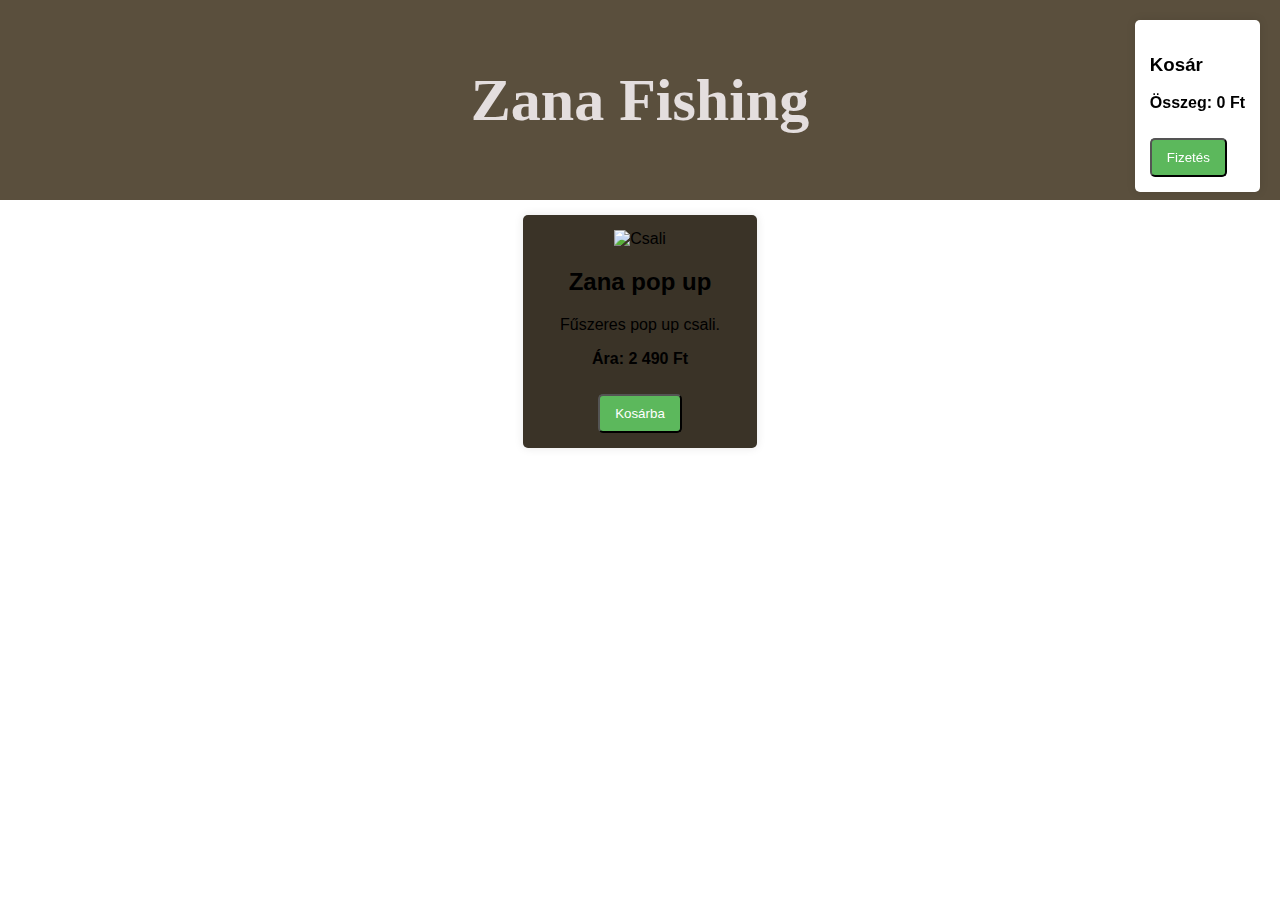
==== index.html @ f269dd6e "updates" ====
<!DOCTYPE html>
<html lang="hu">
<head>
    <meta charset="UTF-8">
    <meta name="viewport" content="width=device-width, initial-scale=1.0">
    <title>Zana Fishing</title>
    <link rel="stylesheet" href="index.css">
</head>
<style>
    div.card {
            width: 350px;
            box-shadow: 0 4px 8px 0 rgba(0, 0, 0, 0.2), 0 6px 20px 0 rgba(0, 0, 0, 0.19);
            text-align: center;
           margin-left: 1400px;
          }
          
    div.header {
      background-color: rgb(0, 153, 255);
            color: white;
            padding: 10px;
            font-size: 13px;
            font-family: 'Gill Sans', 'Gill Sans MT', Calibri, 'Trebuchet MS', sans-serif;

        }
          
    div.container1 {
            padding: 10px;
            background-color: white;
            font-family: 'Gill Sans', 'Gill Sans MT', Calibri, 'Trebuchet MS', sans-serif;
          }
          </style>
<body>
    <header>
        <h1><span>Zana Fishing</span></h1>
    </header>
    <div id="cart">
        <h3>Kosár</h3>
        <ul id="cart-items"></ul>
        <p><strong>Összeg: <span id="total-price">0</span> Ft</strong></p>
        <button onclick="checkout()" class="btn">Fizetés</button>
    </div>
    <div class="container">

        <div class="product" data-name="Zana pop up" data-price="2490">
            <img src="csali.JPEG" alt="Csali">
            <h2>Zana pop up</h2>
            <p>Fűszeres pop up csali.</p>
            <p><strong>Ára: 2 490 Ft</strong></p>
            <button onclick="addToCart(this)" class="btn">Kosárba</button>
        </div>
    </div>
    <script>
        let cart = [];
        
        function addToCart(button) {
            let product = button.parentElement;
            let name = product.getAttribute("data-name");
            let price = parseInt(product.getAttribute("data-price"));
            cart.push({ name, price });
            updateCart();
        }
        
        function updateCart() {
            let cartItems = document.getElementById("cart-items");
            let totalPrice = document.getElementById("total-price");
            cartItems.innerHTML = "";
            let total = 0;
            cart.forEach(item => {
                let li = document.createElement("li");
                li.textContent = `${item.name} - ${item.price} Ft`;
                cartItems.appendChild(li);
                total += item.price;
            });
            totalPrice.textContent = total;
        }
        
        function checkout() {
            alert("Fizetés sikeres! Köszönjük a vásárlást!");
            cart = [];
            updateCart();
        }
    </script>

<div class="card">
    <div class="header">
      <h1>Tiszakécske, Szolnoki út 15, 6060
    </h1>
    </div>
  
    <div class="container1">
      <p>+36 123 456 78</p>
    </div>
  </div>



<iframe src="https://www.google.com/maps/embed?pb=!1m18!1m12!1m3!1d809.9255239074529!2d20.096237175529208!3d46.93704915856604!2m3!1f0!2f0!3f0!3m2!1i1024!2i768!4f13.1!3m3!1m2!1s0x474159cafc834267%3A0xa4e37be866e3dd0b!2sHorg%C3%A1szbolt!5e0!3m2!1shu!2shu!4v1740987838800!5m2!1shu!2shu" width="450" height="300" style="border:0;" allowfullscreen="" loading="lazy" referrerpolicy="no-referrer-when-downgrade"></iframe>
</body>
</html>
---- index.css ----
header {
    background-color: rgb(90, 79, 61);
    background-size: cover;
    height: 200px; /* Állítsd be a kívánt magasságot */
    text-align: center;
    color: rgb(228, 222, 222);
    display: flex;
    align-items: center;
    justify-content: center;
    font-family: Copperplate, fantasy;
    font-size: 30px;
    
}
header span {

    border-radius: 5px;
    border-width: 15px;
}
body {
    font-family: Arial, Helvetica, sans-serif;
    margin: 0;
    padding: 0;
    background-color: rgb(6, 94, 99);
    background: url('halak.jpg') no-repeat;
    background-size: 130%;

}

.container {
    width: 80%;
    margin: auto;
    overflow: hidden;
    display: flex;
    flex-wrap: wrap;
    justify-content: space-around;
}
.product {
    background:  rgb(58, 51, 39);
    margin: 15px;
    padding: 15px;
    border-radius: 5px;
    box-shadow: 0px 0px 10px rgba(0, 0, 0, 0.1);
    text-align: center;
    width: 20%;
}

.product img {
    max-width: 100%;
    height: auto;
}



.btn {
    display: inline-block;
    padding: 10px 15px;
    margin-top: 10px;
    background: #5cb85c;
    color: white;
    text-decoration: none;
    border-radius: 5px;
    cursor: pointer;
}
.btn:hover {
    background: #4cae4c;
}
#cart {
    position: fixed;
    top: 20px;
    right: 20px;
    background: white;
    padding: 15px;
    border-radius: 5px;
    box-shadow: 0px 0px 10px rgba(0, 0, 0, 0.1);
}
#cart-items {
    list-style: none;
    padding: 0;
}
iframe{
    border-radius: 5px;
    border-color: white;
    margin-top: -550px;
    padding-left: 60px;
}
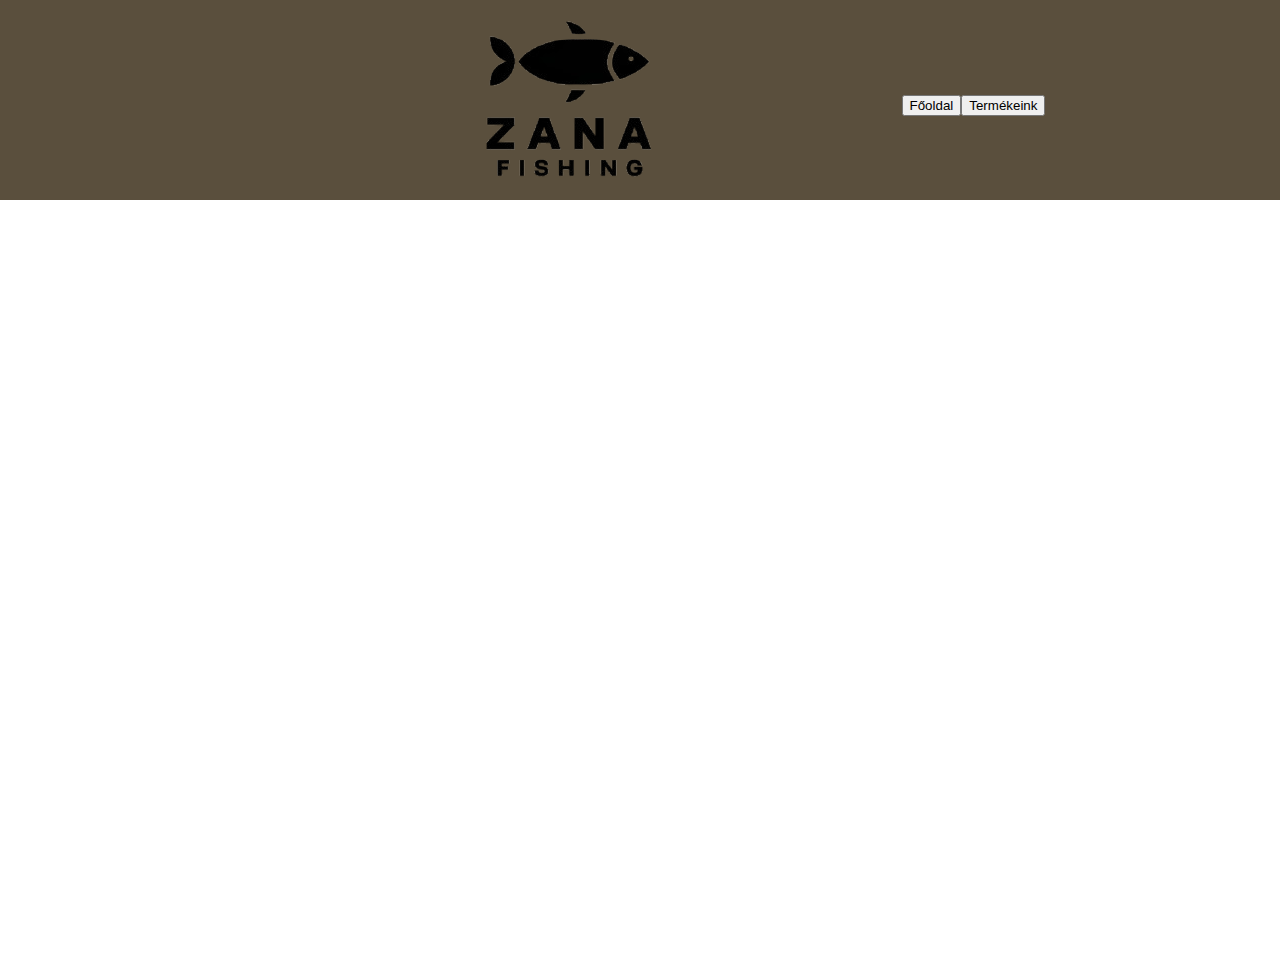
==== commit 4e0b7305: "updating css" ====
--- a/index.html
+++ b/index.html
@@ -1,3 +1,4 @@
+
 <!DOCTYPE html>
 <html lang="hu">
 <head>
@@ -12,10 +13,11 @@
             box-shadow: 0 4px 8px 0 rgba(0, 0, 0, 0.2), 0 6px 20px 0 rgba(0, 0, 0, 0.19);
             text-align: center;
            margin-left: 1400px;
+           margin-top: 550px;
           }
           
     div.header {
-      background-color: rgb(0, 153, 255);
+            background-color: rgb(90, 79, 61);
             color: white;
             padding: 10px;
             font-size: 13px;
@@ -31,55 +33,14 @@
           </style>
 <body>
     <header>
-        <h1><span>Zana Fishing</span></h1>
+        <img src="logo.png" alt="" >
+        <a href="#"><button>Főoldal</button></a>
+        <a href="termekek.html"><button class="termek">Termékeink</button></a> 
+ 
     </header>
-    <div id="cart">
-        <h3>Kosár</h3>
-        <ul id="cart-items"></ul>
-        <p><strong>Összeg: <span id="total-price">0</span> Ft</strong></p>
-        <button onclick="checkout()" class="btn">Fizetés</button>
-    </div>
-    <div class="container">
+   
 
-        <div class="product" data-name="Zana pop up" data-price="2490">
-            <img src="csali.JPEG" alt="Csali">
-            <h2>Zana pop up</h2>
-            <p>Fűszeres pop up csali.</p>
-            <p><strong>Ára: 2 490 Ft</strong></p>
-            <button onclick="addToCart(this)" class="btn">Kosárba</button>
-        </div>
-    </div>
-    <script>
-        let cart = [];
-        
-        function addToCart(button) {
-            let product = button.parentElement;
-            let name = product.getAttribute("data-name");
-            let price = parseInt(product.getAttribute("data-price"));
-            cart.push({ name, price });
-            updateCart();
-        }
-        
-        function updateCart() {
-            let cartItems = document.getElementById("cart-items");
-            let totalPrice = document.getElementById("total-price");
-            cartItems.innerHTML = "";
-            let total = 0;
-            cart.forEach(item => {
-                let li = document.createElement("li");
-                li.textContent = `${item.name} - ${item.price} Ft`;
-                cartItems.appendChild(li);
-                total += item.price;
-            });
-            totalPrice.textContent = total;
-        }
-        
-        function checkout() {
-            alert("Fizetés sikeres! Köszönjük a vásárlást!");
-            cart = [];
-            updateCart();
-        }
-    </script>
+    
 
 <div class="card">
     <div class="header">
@@ -88,7 +49,7 @@
     </div>
   
     <div class="container1">
-      <p>+36 123 456 78</p>
+      <p><a href="tel:06703322145">+36 70 332 2145</a></p>
     </div>
   </div>
 
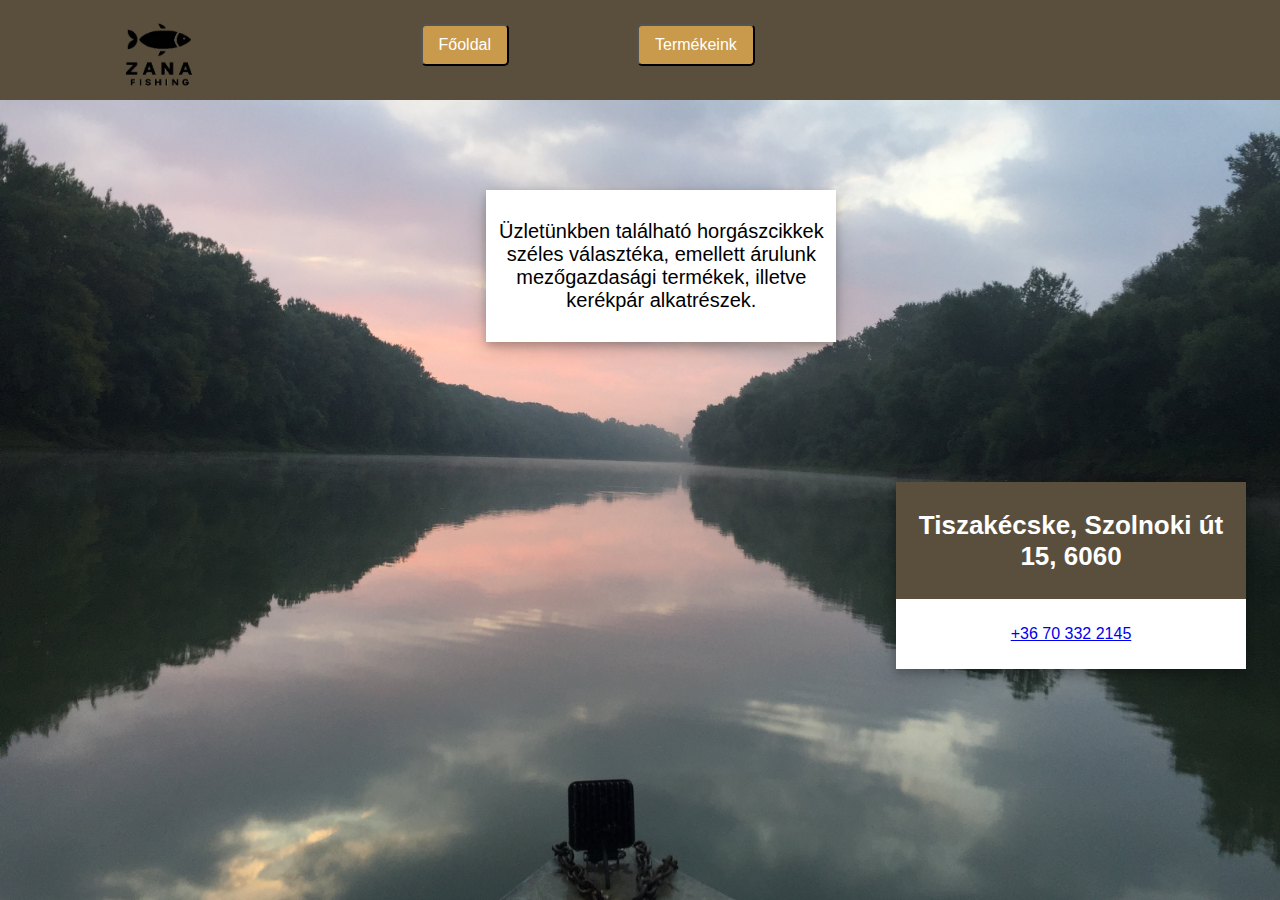
==== commit f25279c2: "asd" ====
--- a/index.html
+++ b/index.html
@@ -6,14 +6,23 @@
     <meta name="viewport" content="width=device-width, initial-scale=1.0">
     <title>Zana Fishing</title>
     <link rel="stylesheet" href="index.css">
+    <script src="redirection-mobile.js"></script>
+    <script>
+      SA.redirection_mobile({
+		redirection_param : "mobile_redirection",
+		mobile_prefix : "mobile",
+		cookie_hours : "2" 
+	});
+    </script>
+    
 </head>
 <style>
     div.card {
             width: 350px;
             box-shadow: 0 4px 8px 0 rgba(0, 0, 0, 0.2), 0 6px 20px 0 rgba(0, 0, 0, 0.19);
             text-align: center;
-           margin-left: 1400px;
-           margin-top: 550px;
+           margin-left: 70%;
+           margin-top: 11%;
           }
           
     div.header {
@@ -30,6 +39,27 @@
             background-color: white;
             font-family: 'Gill Sans', 'Gill Sans MT', Calibri, 'Trebuchet MS', sans-serif;
           }
+
+
+         div.card1 {
+            width: 350px;
+            box-shadow: 0 4px 8px 0 rgba(0, 0, 0, 0.2), 0 6px 20px 0 rgba(0, 0, 0, 0.19);
+            text-align: center;
+           margin-left: 38%;
+           margin-top: 7%;
+           font-family: 'Gill Sans', 'Gill Sans MT', Calibri, 'Trebuchet MS', sans-serif;
+           font-size: 18px;
+          }
+          
+    div.header1 {
+            background-color: rgb(255, 255, 255);
+            color: rgb(0, 0, 0);
+            padding: 10px;
+            font-size: 20px;
+            font-family: 'Gill Sans', 'Gill Sans MT', Calibri, 'Trebuchet MS', sans-serif;
+
+        }
+
           </style>
 <body>
     <header>
@@ -39,6 +69,13 @@
  
     </header>
    
+    <div class="card1">
+      <div class="header1">
+        <p>
+          Üzletünkben található horgászcikkek széles választéka, emellett árulunk mezőgazdasági termékek, illetve kerékpár alkatrészek.
+        </p>
+      </div>
+    </div>
 
     
 
@@ -55,6 +92,6 @@
 
 
 
-<iframe src="https://www.google.com/maps/embed?pb=!1m18!1m12!1m3!1d809.9255239074529!2d20.096237175529208!3d46.93704915856604!2m3!1f0!2f0!3f0!3m2!1i1024!2i768!4f13.1!3m3!1m2!1s0x474159cafc834267%3A0xa4e37be866e3dd0b!2sHorg%C3%A1szbolt!5e0!3m2!1shu!2shu!4v1740987838800!5m2!1shu!2shu" width="450" height="300" style="border:0;" allowfullscreen="" loading="lazy" referrerpolicy="no-referrer-when-downgrade"></iframe>
+<iframe src="https://www.google.com/maps/embed?pb=!1m18!1m12!1m3!1d809.9255239074529!2d20.096237175529208!3d46.93704915856604!2m3!1f0!2f0!3f0!3m2!1i1024!2i768!4f13.1!3m3!1m2!1s0x474159cafc834267%3A0xa4e37be866e3dd0b!2sHorg%C3%A1szbolt!5e0!3m2!1shu!2shu!4v1740987838800!5m2!1shu!2shu" width="25%" height="25%" style="border:0;" allowfullscreen="" loading="lazy" referrerpolicy="no-referrer-when-downgrade"></iframe>
 </body>
 </html>
--- a/index.css
+++ b/index.css
@@ -1,28 +1,32 @@
+
 header {
     background-color: rgb(90, 79, 61);
     background-size: cover;
-    height: 200px; /* Állítsd be a kívánt magasságot */
-    text-align: center;
+    height: 100px; /* Állítsd be a kívánt magasságot */
     color: rgb(228, 222, 222);
     display: flex;
-    align-items: center;
-    justify-content: center;
-    font-family: Copperplate, fantasy;
+    font-family: 'Gill Sans', 'Gill Sans MT', Calibri, 'Trebuchet MS', sans-serif;
     font-size: 30px;
     
 }
-header span {
+header img {
+    height: 150%;
+    width: auto;
+    padding-left: 25px;
+    margin-top: -20px;
+}
+header a{
 
-    border-radius: 5px;
-    border-width: 15px;
+    margin-left: 10%;
+    margin-top: 1.8%;
 }
 body {
     font-family: Arial, Helvetica, sans-serif;
     margin: 0;
     padding: 0;
     background-color: rgb(6, 94, 99);
-    background: url('halak.jpg') no-repeat;
-    background-size: 130%;
+    background: url('bckgrnd.jpg') no-repeat;
+    background-size: 100%;
 
 }
 
@@ -41,29 +45,31 @@
     border-radius: 5px;
     box-shadow: 0px 0px 10px rgba(0, 0, 0, 0.1);
     text-align: center;
-    width: 20%;
+    width: 15%;
 }
 
 .product img {
     max-width: 100%;
     height: auto;
+
+}
+button{
+    color: white;
+    background-color: rgb(201, 153, 76);
+    padding: 10px 16px;
+    text-align: center;
+    text-decoration: none;
+    display: inline-block;
+    font-size: 16px;
+    border-radius: 5px;
+}
+button:hover{
+    opacity: 50%;
+}
+button.termekek{
+    
 }
 
-
-
-.btn {
-    display: inline-block;
-    padding: 10px 15px;
-    margin-top: 10px;
-    background: #5cb85c;
-    color: white;
-    text-decoration: none;
-    border-radius: 5px;
-    cursor: pointer;
-}
-.btn:hover {
-    background: #4cae4c;
-}
 #cart {
     position: fixed;
     top: 20px;
@@ -82,4 +88,4 @@
     border-color: white;
     margin-top: -550px;
     padding-left: 60px;
-}+}
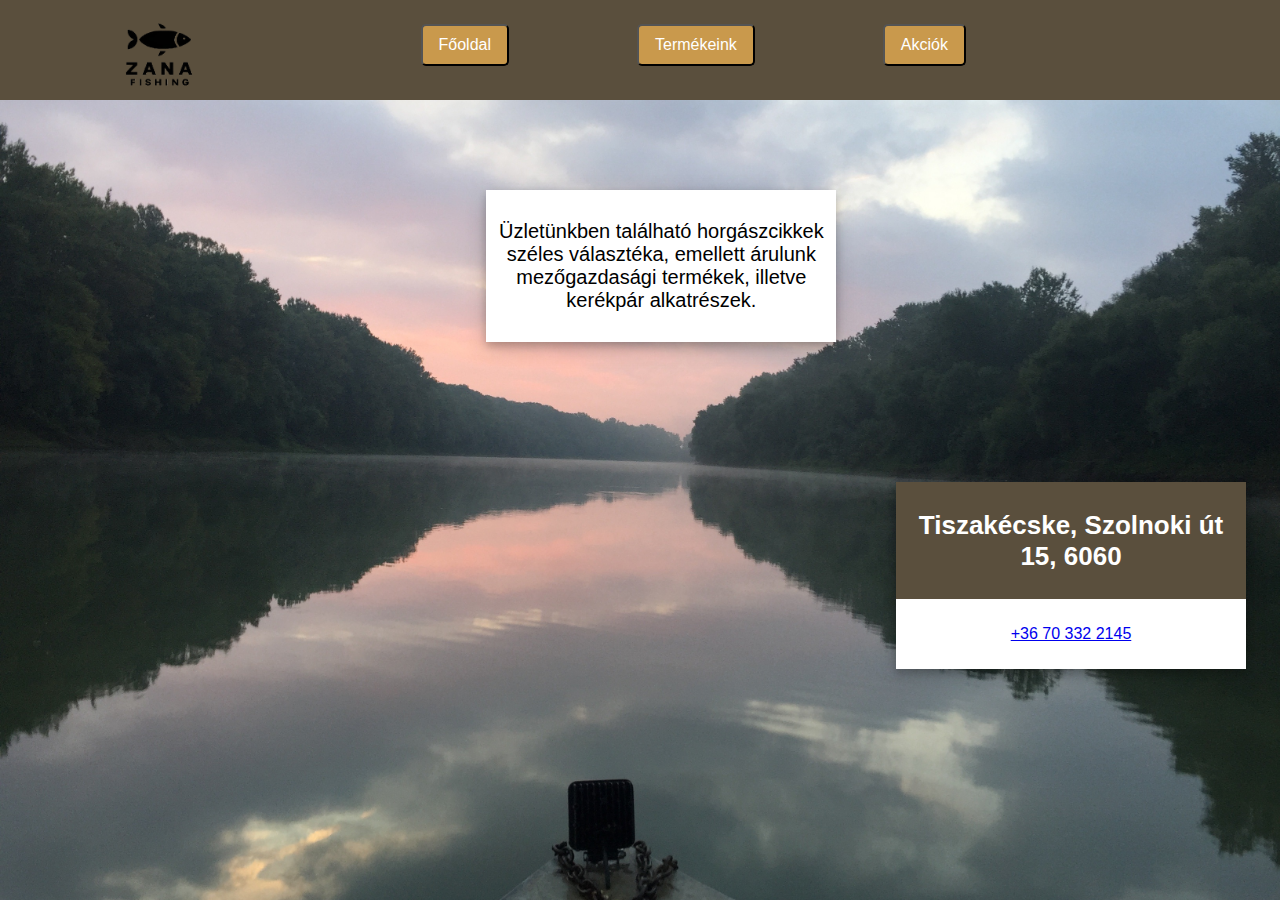
==== commit df9d309b: "chagnes" ====
--- a/index.html
+++ b/index.html
@@ -6,6 +6,7 @@
     <meta name="viewport" content="width=device-width, initial-scale=1.0">
     <title>Zana Fishing</title>
     <link rel="stylesheet" href="index.css">
+    
     <script src="redirection-mobile.js"></script>
     <script>
       SA.redirection_mobile({
@@ -66,7 +67,7 @@
         <img src="logo.png" alt="" >
         <a href="#"><button>Főoldal</button></a>
         <a href="termekek.html"><button class="termek">Termékeink</button></a> 
- 
+        <a href="akciok.html"><button>Akciók</button></a>
     </header>
    
     <div class="card1">
@@ -94,4 +95,4 @@
 
 <iframe src="https://www.google.com/maps/embed?pb=!1m18!1m12!1m3!1d809.9255239074529!2d20.096237175529208!3d46.93704915856604!2m3!1f0!2f0!3f0!3m2!1i1024!2i768!4f13.1!3m3!1m2!1s0x474159cafc834267%3A0xa4e37be866e3dd0b!2sHorg%C3%A1szbolt!5e0!3m2!1shu!2shu!4v1740987838800!5m2!1shu!2shu" width="25%" height="25%" style="border:0;" allowfullscreen="" loading="lazy" referrerpolicy="no-referrer-when-downgrade"></iframe>
 </body>
-</html>
+</html>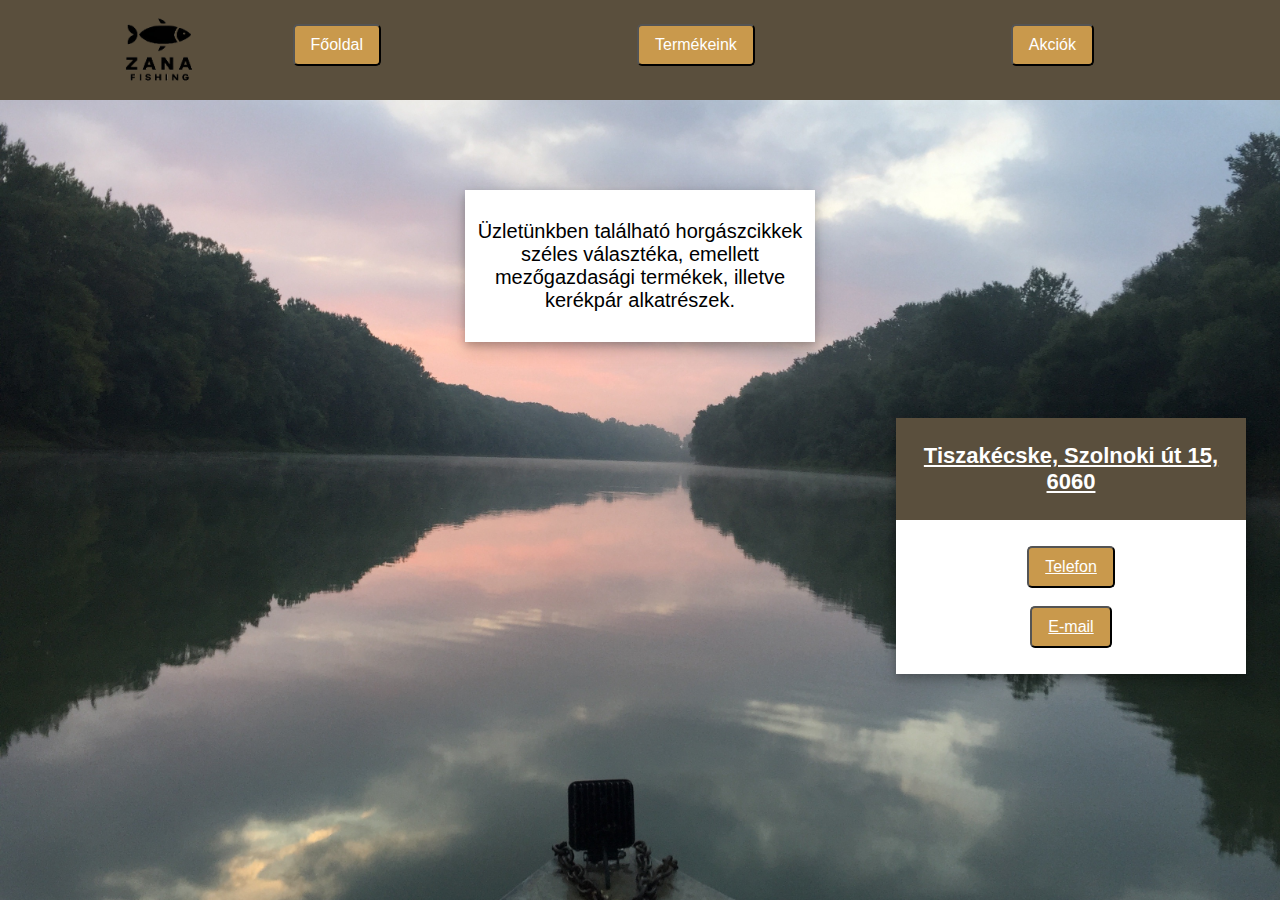
==== commit 03922ae9: "ads" ====
--- a/index.html
+++ b/index.html
@@ -23,14 +23,14 @@
             box-shadow: 0 4px 8px 0 rgba(0, 0, 0, 0.2), 0 6px 20px 0 rgba(0, 0, 0, 0.19);
             text-align: center;
            margin-left: 70%;
-           margin-top: 11%;
+           margin-top: 6%;
           }
           
     div.header {
             background-color: rgb(90, 79, 61);
             color: white;
             padding: 10px;
-            font-size: 13px;
+            font-size: 11px;
             font-family: 'Gill Sans', 'Gill Sans MT', Calibri, 'Trebuchet MS', sans-serif;
 
         }
@@ -46,7 +46,8 @@
             width: 350px;
             box-shadow: 0 4px 8px 0 rgba(0, 0, 0, 0.2), 0 6px 20px 0 rgba(0, 0, 0, 0.19);
             text-align: center;
-           margin-left: 38%;
+           margin-left: auto;
+           margin-right: auto;
            margin-top: 7%;
            font-family: 'Gill Sans', 'Gill Sans MT', Calibri, 'Trebuchet MS', sans-serif;
            font-size: 18px;
@@ -73,7 +74,7 @@
     <div class="card1">
       <div class="header1">
         <p>
-          Üzletünkben található horgászcikkek széles választéka, emellett árulunk mezőgazdasági termékek, illetve kerékpár alkatrészek.
+          Üzletünkben található horgászcikkek széles választéka, emellett mezőgazdasági termékek, illetve kerékpár alkatrészek.
         </p>
       </div>
     </div>
@@ -82,17 +83,21 @@
 
 <div class="card">
     <div class="header">
-      <h1>Tiszakécske, Szolnoki út 15, 6060
+      <h1><a style="color: white;"  href="http://https://maps.app.goo.gl/SuVxagFop3XqnCUp7">Tiszakécske, Szolnoki út 15, 6060 </a>
     </h1>
     </div>
   
     <div class="container1">
-      <p><a href="tel:06703322145">+36 70 332 2145</a></p>
+      <p><button><a href="tel:06703322145" style="color: white;">Telefon</a></button>
+
+        <br> </br>
+     <button><a href="mailto:zana.tamas.ev@gmail.com" style="color: white;">E-mail</a></button>
+      </p>
     </div>
   </div>
 
 
 
-<iframe src="https://www.google.com/maps/embed?pb=!1m18!1m12!1m3!1d809.9255239074529!2d20.096237175529208!3d46.93704915856604!2m3!1f0!2f0!3f0!3m2!1i1024!2i768!4f13.1!3m3!1m2!1s0x474159cafc834267%3A0xa4e37be866e3dd0b!2sHorg%C3%A1szbolt!5e0!3m2!1shu!2shu!4v1740987838800!5m2!1shu!2shu" width="25%" height="25%" style="border:0;" allowfullscreen="" loading="lazy" referrerpolicy="no-referrer-when-downgrade"></iframe>
+<iframe src="https://www.google.com/maps/embed?pb=!1m18!1m12!1m3!1d809.9255239074529!2d20.096237175529208!3d46.93704915856604!2m3!1f0!2f0!3f0!3m2!1i1024!2i768!4f13.1!3m3!1m2!1s0x474159cafc834267%3A0xa4e37be866e3dd0b!2sHorg%C3%A1szbolt!5e0!3m2!1shu!2shu!4v1740987838800!5m2!1shu!2shu" width="420" height="275"  style="border:0; padding-bottom: 15px; padding-left: 6%;" allowfullscreen="" loading="lazy" referrerpolicy="no-referrer-when-downgrade"></iframe>
 </body>
 </html>--- a/index.css
+++ b/index.css
@@ -13,11 +13,12 @@
     height: 150%;
     width: auto;
     padding-left: 25px;
-    margin-top: -20px;
+    margin-top: -25px;
 }
 header a{
 
-    margin-left: 10%;
+    margin-left: auto;
+    margin-right: 20%;
     margin-top: 1.8%;
 }
 body {
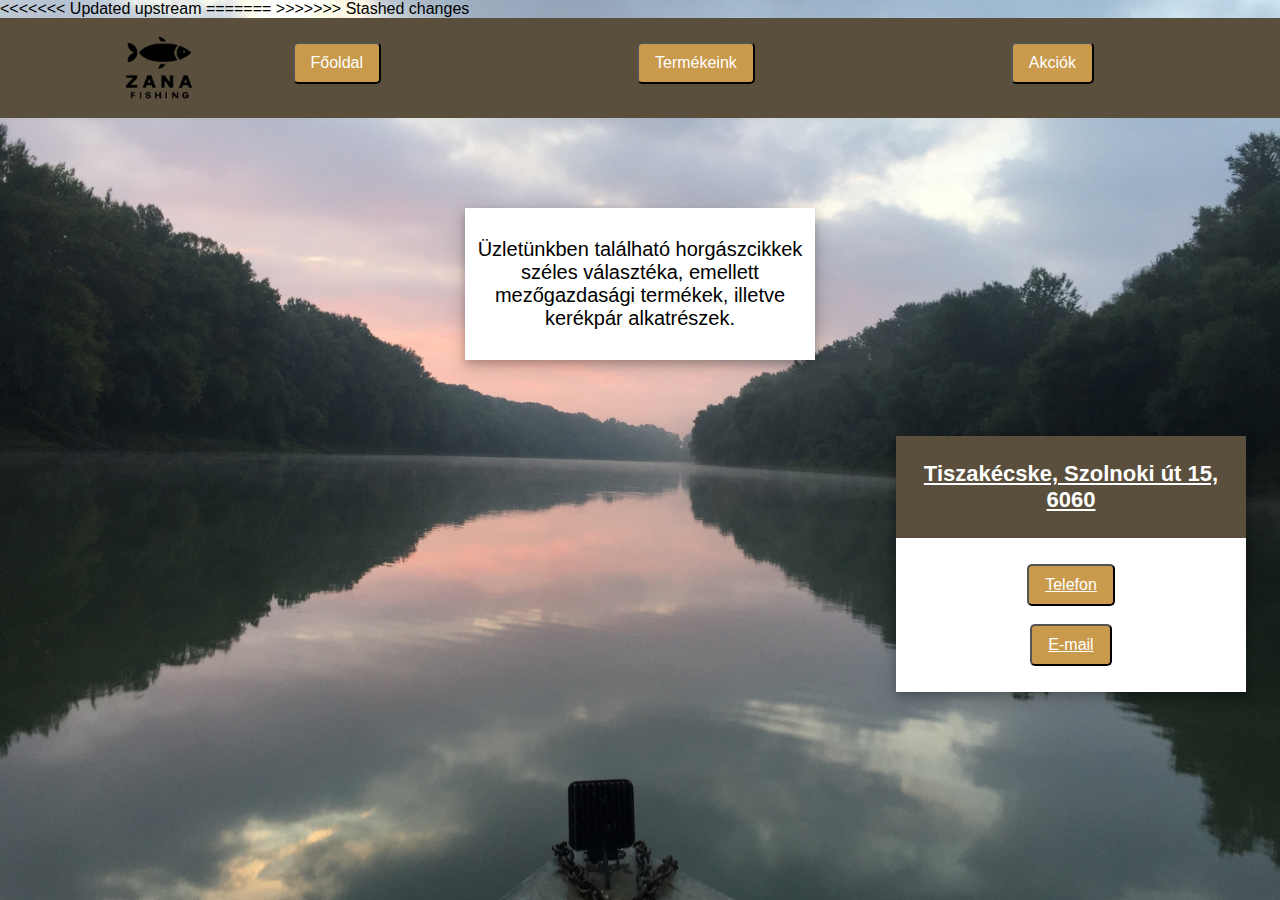
==== commit d5ed69f8: "asdf" ====
--- a/index.html
+++ b/index.html
@@ -6,6 +6,7 @@
     <meta name="viewport" content="width=device-width, initial-scale=1.0">
     <title>Zana Fishing</title>
     <link rel="stylesheet" href="index.css">
+<<<<<<< Updated upstream
     
     <script src="redirection-mobile.js"></script>
     <script>
@@ -16,6 +17,9 @@
 	});
     </script>
     
+=======
+
+>>>>>>> Stashed changes
 </head>
 <style>
     div.card {
--- a/index.css
+++ b/index.css
@@ -14,6 +14,7 @@
     width: auto;
     padding-left: 25px;
     margin-top: -25px;
+    
 }
 header a{
 
@@ -25,10 +26,14 @@
     font-family: Arial, Helvetica, sans-serif;
     margin: 0;
     padding: 0;
+<<<<<<< Updated upstream
     background-color: rgb(6, 94, 99);
     background: url('bckgrnd.jpg') no-repeat;
     background-size: 100%;
 
+=======
+    background-color: #ffffff;
+>>>>>>> Stashed changes
 }
 
 .container {
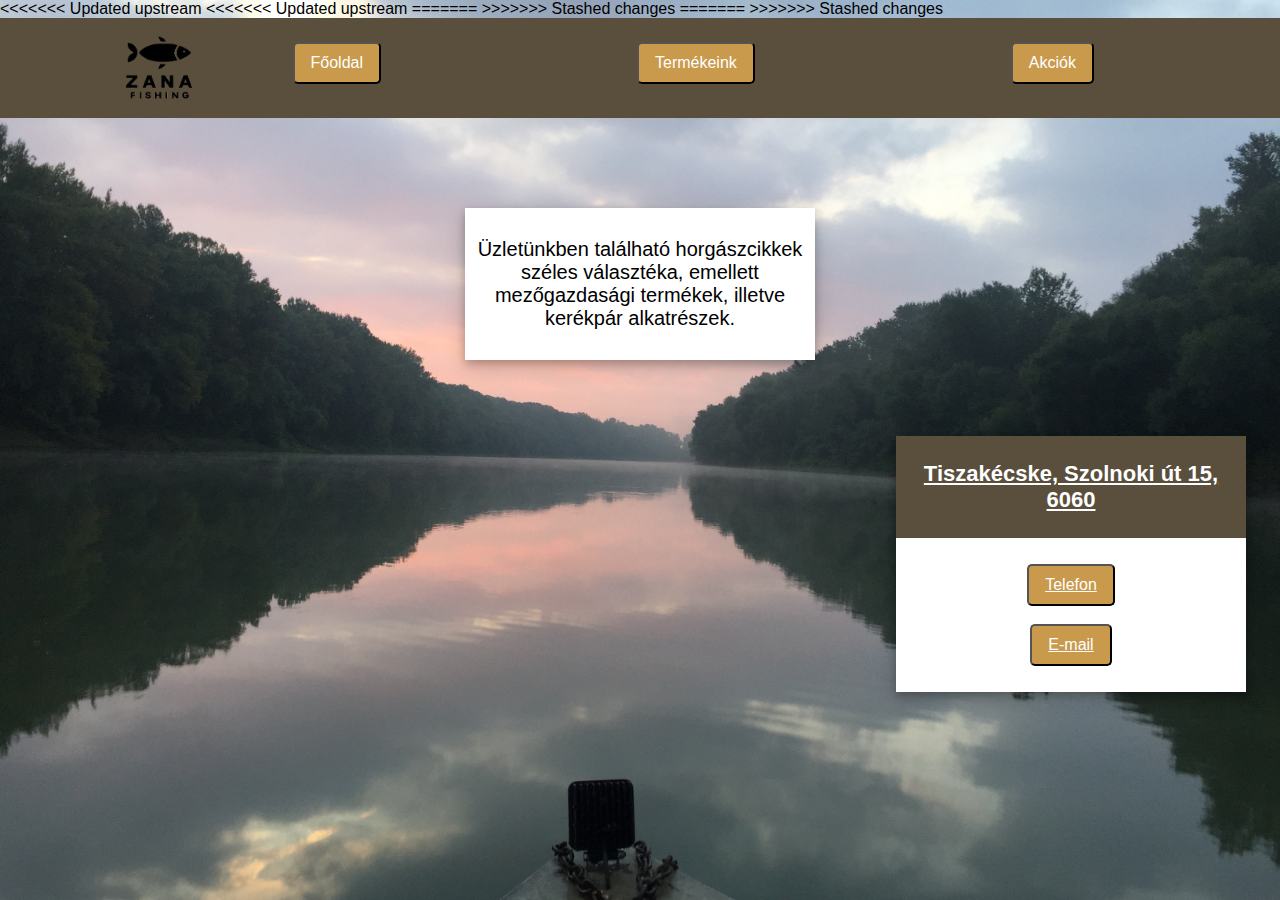
==== commit 8603b0f4: "asd" ====
--- a/index.html
+++ b/index.html
@@ -6,6 +6,7 @@
     <meta name="viewport" content="width=device-width, initial-scale=1.0">
     <title>Zana Fishing</title>
     <link rel="stylesheet" href="index.css">
+<<<<<<< Updated upstream
 <<<<<<< Updated upstream
     
     <script src="redirection-mobile.js"></script>
@@ -17,6 +18,9 @@
 	});
     </script>
     
+=======
+
+>>>>>>> Stashed changes
 =======
 
 >>>>>>> Stashed changes
--- a/index.css
+++ b/index.css
@@ -27,10 +27,14 @@
     margin: 0;
     padding: 0;
 <<<<<<< Updated upstream
+<<<<<<< Updated upstream
     background-color: rgb(6, 94, 99);
     background: url('bckgrnd.jpg') no-repeat;
     background-size: 100%;
 
+=======
+    background-color: #ffffff;
+>>>>>>> Stashed changes
 =======
     background-color: #ffffff;
 >>>>>>> Stashed changes
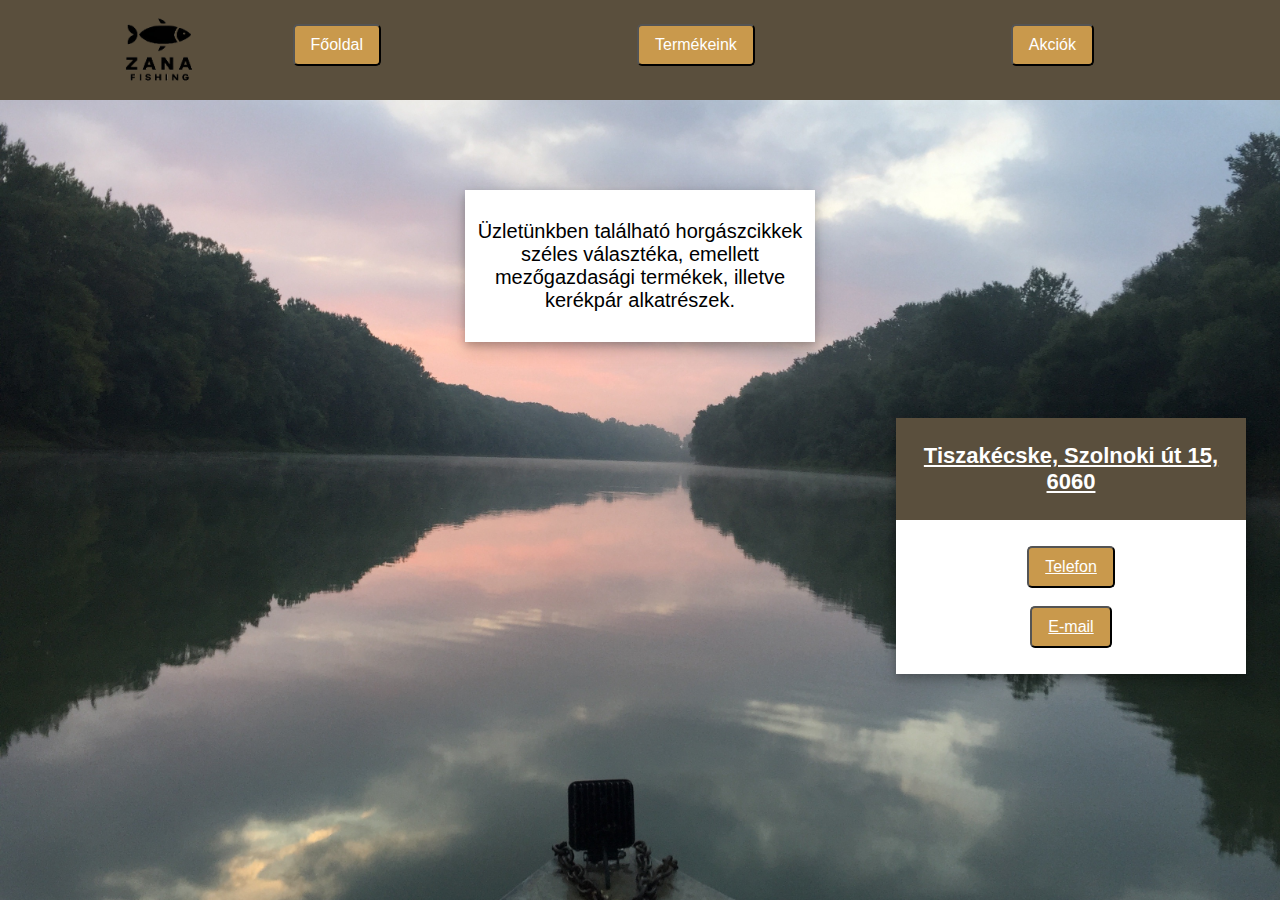
==== commit de9421b9: "new products" ====
--- a/index.html
+++ b/index.html
@@ -6,8 +6,6 @@
     <meta name="viewport" content="width=device-width, initial-scale=1.0">
     <title>Zana Fishing</title>
     <link rel="stylesheet" href="index.css">
-<<<<<<< Updated upstream
-<<<<<<< Updated upstream
     
     <script src="redirection-mobile.js"></script>
     <script>
@@ -18,12 +16,6 @@
 	});
     </script>
     
-=======
-
->>>>>>> Stashed changes
-=======
-
->>>>>>> Stashed changes
 </head>
 <style>
     div.card {
@@ -77,6 +69,7 @@
         <a href="#"><button>Főoldal</button></a>
         <a href="termekek.html"><button class="termek">Termékeink</button></a> 
         <a href="akciok.html"><button>Akciók</button></a>
+        <a href="rolunk.html"><button>Kapcsolat</button></a>
     </header>
    
     <div class="card1">
--- a/index.css
+++ b/index.css
@@ -1,3 +1,4 @@
+
 
 header {
     background-color: rgb(90, 79, 61);
@@ -26,19 +27,38 @@
     font-family: Arial, Helvetica, sans-serif;
     margin: 0;
     padding: 0;
-<<<<<<< Updated upstream
-<<<<<<< Updated upstream
     background-color: rgb(6, 94, 99);
     background: url('bckgrnd.jpg') no-repeat;
     background-size: 100%;
 
-=======
-    background-color: #ffffff;
->>>>>>> Stashed changes
-=======
-    background-color: #ffffff;
->>>>>>> Stashed changes
 }
+
+
+div.container {
+    width: 80%;
+    overflow: hidden;
+    display: grid;
+    grid-template-columns: auto auto auto auto auto;
+    margin-left: 200px;
+    display: flex; 
+    flex-wrap: wrap; 
+    justify-content: flex-start;
+    align-items: flex-start; 
+}
+.container > div {
+    background-color: rgb(14, 191, 214);
+    margin: 10px; 
+    padding: 25px;
+    border-radius: 5px;
+    box-shadow: 0px 0px 10px rgba(0, 0, 0, 0.1);
+    text-align: center; 
+    width: 250px;
+    display: flex;
+    flex-direction: column;
+    align-items: center; 
+}
+
+
 
 .container {
     width: 80%;
